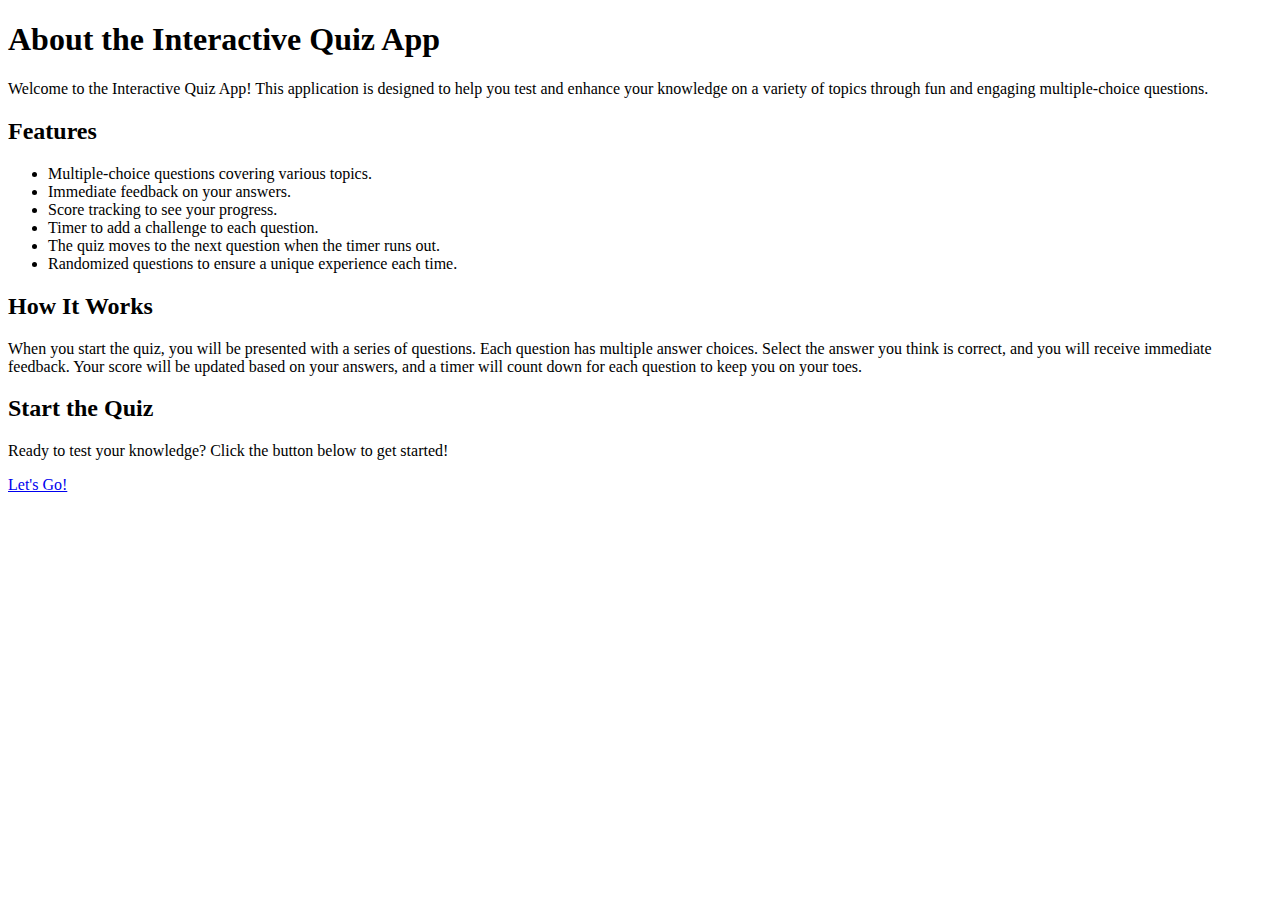
==== index.html @ f3c42d57 "First draft versions of the index, about pages with transition between pages." ====
<!DOCTYPE html>
<html lang="en">
<head>
    <meta charset="UTF-8">
    <meta name="viewport" content="width=device-width, initial-scale=1.0">
    <title>The Interactive Quiz</title>
    <link rel="stylesheet" href="css/styles.css">
</head>
<body>
    <div class="index-container">
        <h1>About the Interactive Quiz App</h1>
        <p>Welcome to the Interactive Quiz App! This application is designed to help you test and enhance your knowledge on a variety of topics through fun and engaging multiple-choice questions.</p>
        <h2>Features</h2>
        <ul>
            <li>Multiple-choice questions covering various topics.</li>
            <li>Immediate feedback on your answers.</li>
            <li>Score tracking to see your progress.</li>
            <li>Timer to add a challenge to each question.</li>
            <li>The quiz moves to the next question when the timer runs out.</li>
            <li>Randomized questions to ensure a unique experience each time.</li>
        </ul>
        <h2>How It Works</h2>
        <p>When you start the quiz, you will be presented with a series of questions. Each question has multiple answer choices. Select the answer you think is correct, and you will receive immediate feedback. Your score will be updated based on your answers, and a timer will count down for each question to keep you on your toes.</p>
        <h2>Start the Quiz</h2>
        <p>Ready to test your knowledge? Click the button below to get started!</p>
        <a href="about.html" class="start-quiz-link">Let's Go!</a>
    </div>
</body>
</html>
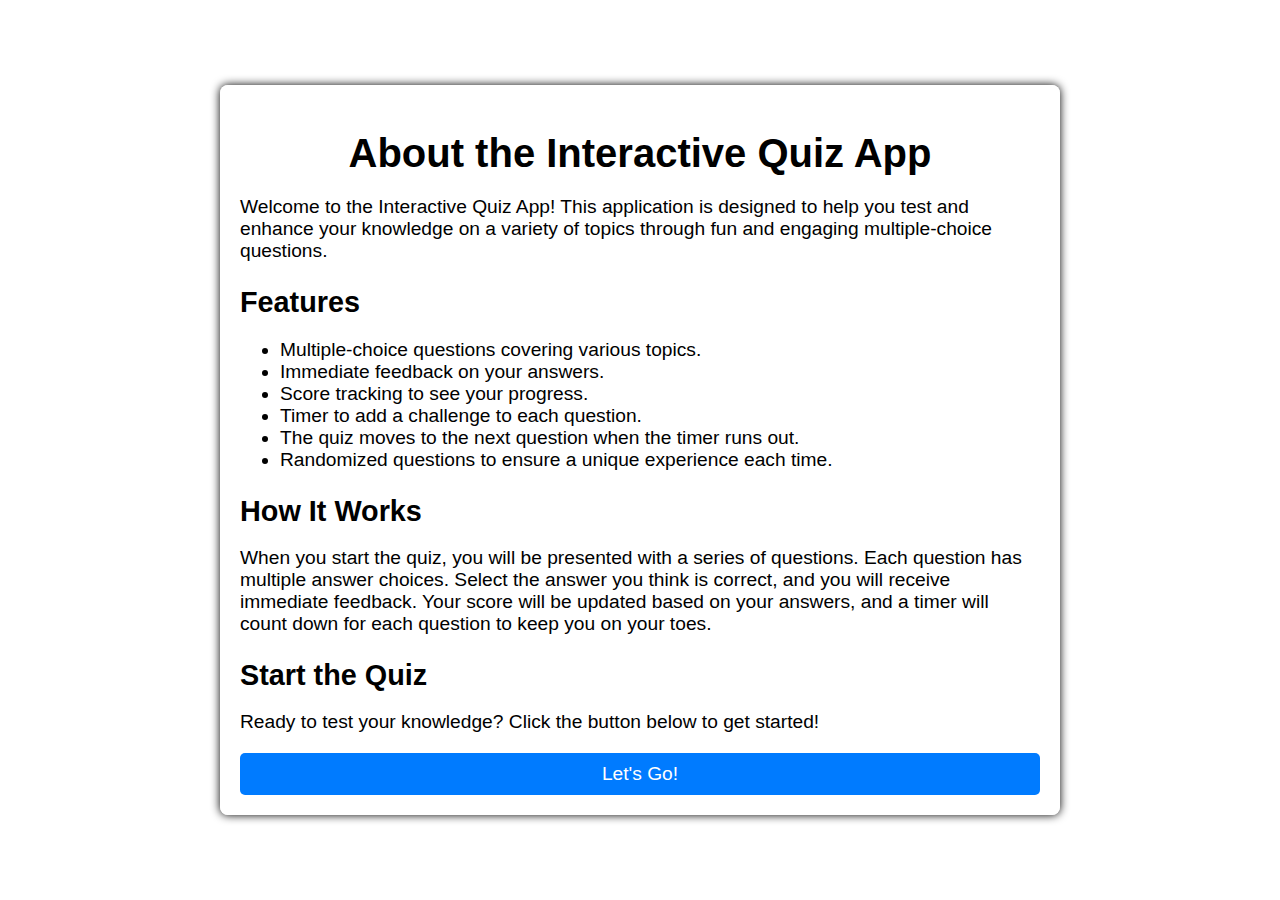
==== commit 2bfb94cb: "Started the css file and formating and modified the html files - added the favicon. Also renamed the" ====
--- a/index.html
+++ b/index.html
@@ -5,6 +5,7 @@
     <meta name="viewport" content="width=device-width, initial-scale=1.0">
     <title>The Interactive Quiz</title>
     <link rel="stylesheet" href="css/styles.css">
+    <link rel="icon" href="favicon.ico" type="image/x-icon">
 </head>
 <body>
     <div class="index-container">
@@ -23,7 +24,7 @@
         <p>When you start the quiz, you will be presented with a series of questions. Each question has multiple answer choices. Select the answer you think is correct, and you will receive immediate feedback. Your score will be updated based on your answers, and a timer will count down for each question to keep you on your toes.</p>
         <h2>Start the Quiz</h2>
         <p>Ready to test your knowledge? Click the button below to get started!</p>
-        <a href="about.html" class="start-quiz-link">Let's Go!</a>
+        <a href="welcome.html" class="start-quiz-link">Let's Go!</a>
     </div>
 </body>
 </html>--- a/css/styles.css
+++ b/css/styles.css
@@ -0,0 +1,97 @@
+body {
+    font-family: Arial, sans-serif;
+    display: flex;
+    justify-content: center;
+    align-items: center;
+    height: 100vh;
+    margin: 0;
+}
+
+button {
+    background: #007bff;
+    color: white;
+    border: none;
+    border-radius: 5px;
+    padding: 10px 20px;
+    cursor: pointer;
+}
+
+button:hover {
+    background: #0056b3;
+    font-size: 1.4em;
+    color: greenyellow;
+}
+
+.index-container {
+    background: rgba(255, 255, 255, 0.91);
+    border-radius: 8px;
+    box-shadow: 0 0 10px black;
+    width: 80%;
+    max-width: 800px;
+    padding: 20px;
+    margin: auto;
+}
+
+.index-container h1 {
+    font-size: 2.5em;
+    margin-bottom: 20px;
+    text-align: center;
+}
+
+.index-container p {
+    font-size: 1.2em;
+    margin-bottom: 20px;
+}
+
+.index-container h2 {
+    font-size: 1.8em;
+    margin-bottom: 10px;
+}
+
+.index-container ul {
+    list-style-type: disc;
+    margin: 20px;
+    padding: 0 20px;
+    font-size: 1.2em;
+}
+
+.index-container a {
+    text-align: center;
+}
+
+.welcome-container {
+    background: rgba(255, 255, 255, 0.91);
+    border-radius: 8px;
+    box-shadow: 0 0 10px black;
+    width: 80%;
+    max-width: 600px;
+    padding: 20px;
+    text-align: center;
+}
+
+.welcome-container h1 {
+    font-size: 2.5em;
+    margin-bottom: 20px;
+}
+
+.welcome-container p {
+    font-size: 1.2em;
+    margin-bottom: 20px;
+}
+
+.start-quiz-link {
+    display: block;
+    background: #007bff;
+    color: white;
+    border-radius: 5px;
+    padding: 10px 20px;
+    text-decoration: none;
+    text-align: center;
+    font-size: 1.2em;
+}
+
+.start-quiz-link:hover {
+    background: #0056b3;
+    font-size: 1.4em;
+    color: greenyellow;
+}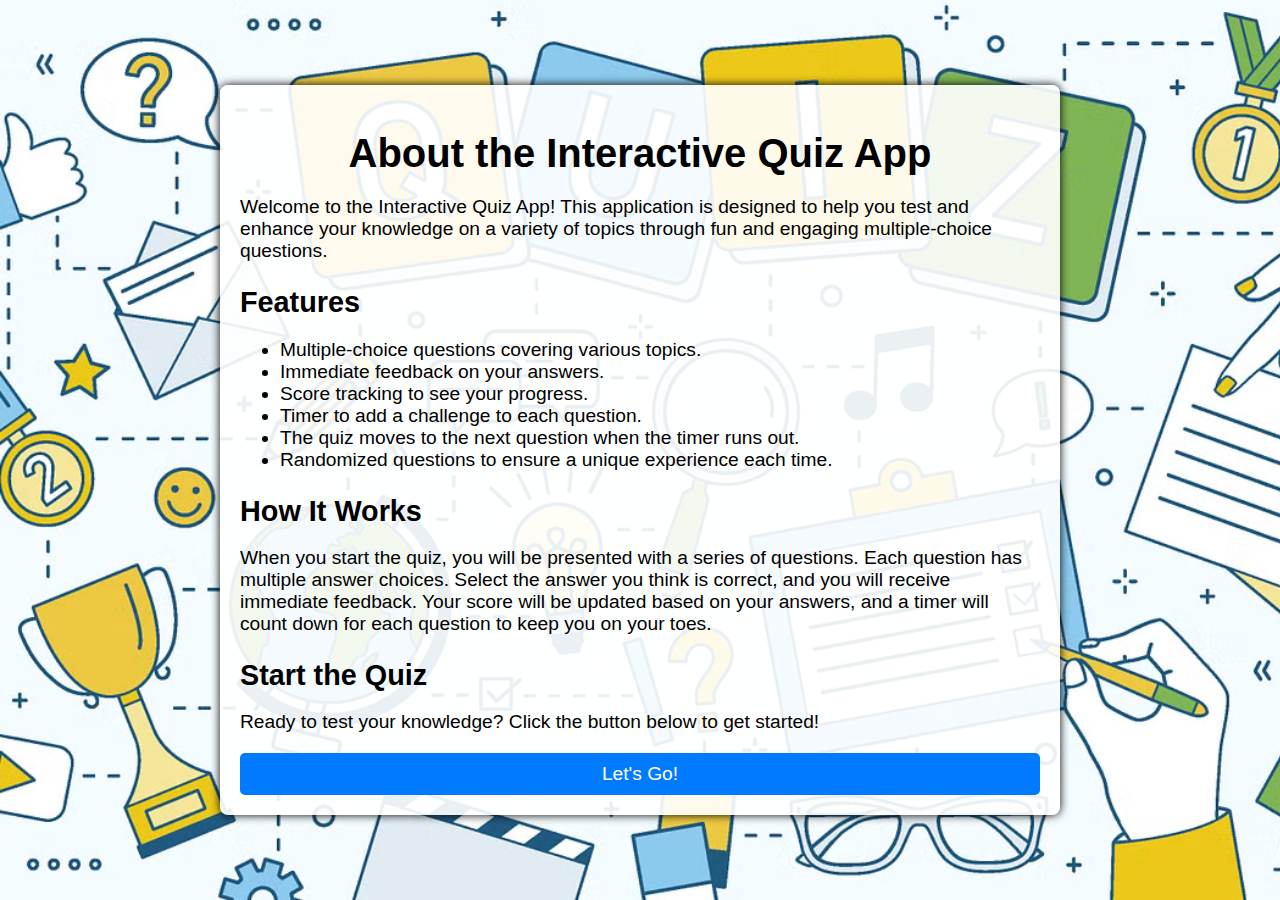
==== commit bb35d925: "Implemented the timer functionality with countdown and started working on the README.md file. Also a" ====
--- a/index.html
+++ b/index.html
@@ -3,7 +3,7 @@
 <head>
     <meta charset="UTF-8">
     <meta name="viewport" content="width=device-width, initial-scale=1.0">
-    <title>The Interactive Quiz</title>
+    <title>The Interactive Quiz Home</title>
     <link rel="stylesheet" href="css/styles.css">
     <link rel="icon" href="favicon.ico" type="image/x-icon">
 </head>
--- a/css/styles.css
+++ b/css/styles.css
@@ -7,9 +7,15 @@
     margin: 0;
 }
 
+body, .quiz-container, .welcome-container, .index-container {
+    background-image: url('../images/background.png');
+    background-size: cover;
+}
+
 button {
     background: #007bff;
     color: white;
+    font-size: 1.2em;
     border: none;
     border-radius: 5px;
     padding: 10px 20px;
@@ -59,6 +65,23 @@
     text-align: center;
 }
 
+.start-quiz-link {
+    display: block;
+    background: #007bff;
+    color: white;
+    border-radius: 5px;
+    padding: 10px 20px;
+    text-decoration: none;
+    text-align: center;
+    font-size: 1.2em;
+}
+
+.start-quiz-link:hover {
+    background: #0056b3;
+    font-size: 1.4em;
+    color: greenyellow;
+}
+
 .welcome-container {
     background: rgba(255, 255, 255, 0.91);
     border-radius: 8px;
@@ -79,19 +102,62 @@
     margin-bottom: 20px;
 }
 
-.start-quiz-link {
-    display: block;
+.quiz-container {
+    background: rgba(255, 255, 255, 0.91);
+    border-radius: 8px;
+    box-shadow: 0 0 10px black;
+    width: 80%;
+    max-width: 600px;
+    padding: 20px;
+    text-align: center;
+}
+
+.answer-btn {
     background: #007bff;
     color: white;
+    border: none;
+    border-radius: 5px;
+    padding: 10px;
+    margin: 5px 0;
+    cursor: pointer;
+}
+
+.answer-btn:hover {
+    background: #0056b3;
+    color: greenyellow;
+}
+
+#question {
+    font-size: 1.6em;
+    margin-bottom: 20px;
+    color: darkblue;
+}
+
+#next-btn {
+    background: #28a745;
+    color: white;
+    border: none;
     border-radius: 5px;
     padding: 10px 20px;
-    text-decoration: none;
-    text-align: center;
-    font-size: 1.2em;
+    cursor: pointer;
+    margin-bottom: 20px;
 }
 
-.start-quiz-link:hover {
-    background: #0056b3;
-    font-size: 1.4em;
-    color: greenyellow;
+#next-btn:hover {
+    background: #218838;
+}
+
+#score-container {
+    font-size: 1.2em;
+    color: #333;
+}
+
+#timer {
+    position: absolute;
+    top: 0px;
+    right: 0px;
+    padding: 20px;
+    font-size: 30px;
+    font-weight: bold;
+    background-color: lightcyan;
 }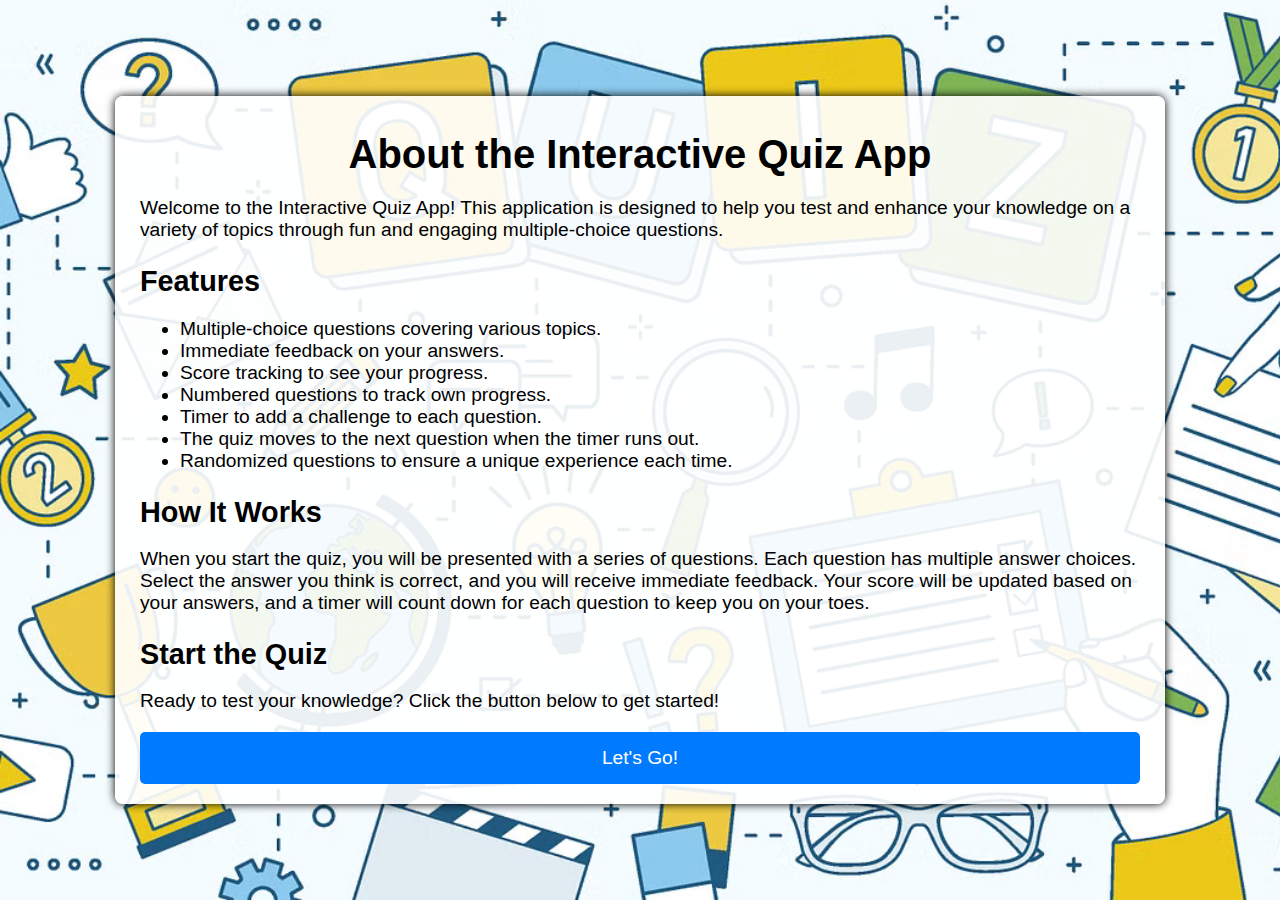
==== commit 7046243f: "Added one step to the features list." ====
--- a/index.html
+++ b/index.html
@@ -16,6 +16,7 @@
             <li>Multiple-choice questions covering various topics.</li>
             <li>Immediate feedback on your answers.</li>
             <li>Score tracking to see your progress.</li>
+            <li>Numbered questions to track own progress.</li>
             <li>Timer to add a challenge to each question.</li>
             <li>The quiz moves to the next question when the timer runs out.</li>
             <li>Randomized questions to ensure a unique experience each time.</li>
--- a/css/styles.css
+++ b/css/styles.css
@@ -7,7 +7,7 @@
     margin: 0;
 }
 
-body, .quiz-container, .welcome-container, .index-container {
+body, .index-container, .welcome-container, .quiz-container {
     background-image: url('../images/background.png');
     background-size: cover;
 }
@@ -127,10 +127,36 @@
     color: greenyellow;
 }
 
+.home-link {
+    background: #007bff;
+    color: white;
+    border-radius: 5px;
+    padding: 10px 20px;
+    text-decoration: none;
+    text-align: center;
+}
+
+.home-link:hover {
+    background: #0056b3;
+    font-size: 1.4em;
+    color: greenyellow;
+}
+
 #question {
     font-size: 1.6em;
     margin-bottom: 20px;
     color: darkblue;
+}
+
+#question-number {
+    font-size: 1em;
+    margin-bottom: 10px;
+}
+
+#answers {
+    display: flex;
+    flex-direction: column;
+    margin-bottom: 20px;
 }
 
 #next-btn {
@@ -160,4 +186,112 @@
     font-size: 30px;
     font-weight: bold;
     background-color: lightcyan;
+}
+
+#feedback-form {
+    margin-top: 20px;
+    text-align: left;
+}
+
+#feedback {
+    width: 100%;
+    padding: 10px;
+    border: 1px solid #ccc;
+    border-radius: 5px;
+    margin-bottom: 10px;
+}
+
+#feedback-form .form-buttons {
+    display: flex;
+    justify-content: space-between;
+    align-items: center;
+}
+
+#feedback-form button {
+    background: #007bff;
+    color: white;
+    border: none;
+    border-radius: 5px;
+    padding: 10px 20px;
+    cursor: pointer;
+    text-decoration: none;
+}
+
+#feedback-form button:hover {
+    background: #0056b3;
+    font-size: 1.4em;
+    color: greenyellow;
+}
+
+@media (max-width: 768px) {
+    .index-container, .welcome-container, .quiz-container {
+        width: 90%;
+    }
+
+    .index-container h1, .welcome-container h1, .quiz-container h1 {
+        font-size: 2em;
+    }
+
+    .index-container p, .welcome-container p, .index-container ul, .start-quiz-link {
+        font-size: 1em;
+    }
+
+    .index-container h2 {
+        font-size: 1.5em;
+    }
+
+    #question {
+        font-size: 1.2em;
+    }
+
+    #question-number {
+        font-size: 0.8em;
+    }
+
+    #answers {
+        margin-bottom: 10px;
+    }
+
+    #score-container, #feedback-form button, #next-btn {
+        font-size: 1em;
+    }
+
+    #timer {
+        font-size: 20px;
+    }
+
+    #feedback-form {
+        margin-top: 10px;
+    }
+
+    #feedback {
+        padding: 5px;
+    }
+}
+
+@media (min-width: 1024px) {
+    .welcome-container, .quiz-container, .index-container {
+        max-width: 1000px;
+        padding: 10px 25px 20px 25px;
+    }
+
+    .welcome-container h1 {
+        font-size: 2.5em;
+    }
+
+    .welcome-container p {
+        font-size: 1.5em;
+    }
+
+    #question{
+        font-size: 2em;
+    }
+
+    #score-container {
+        font-size: 1.6em;
+    }
+
+    button, .start-quiz-link {
+        padding: 15px 30px;
+    }
 }